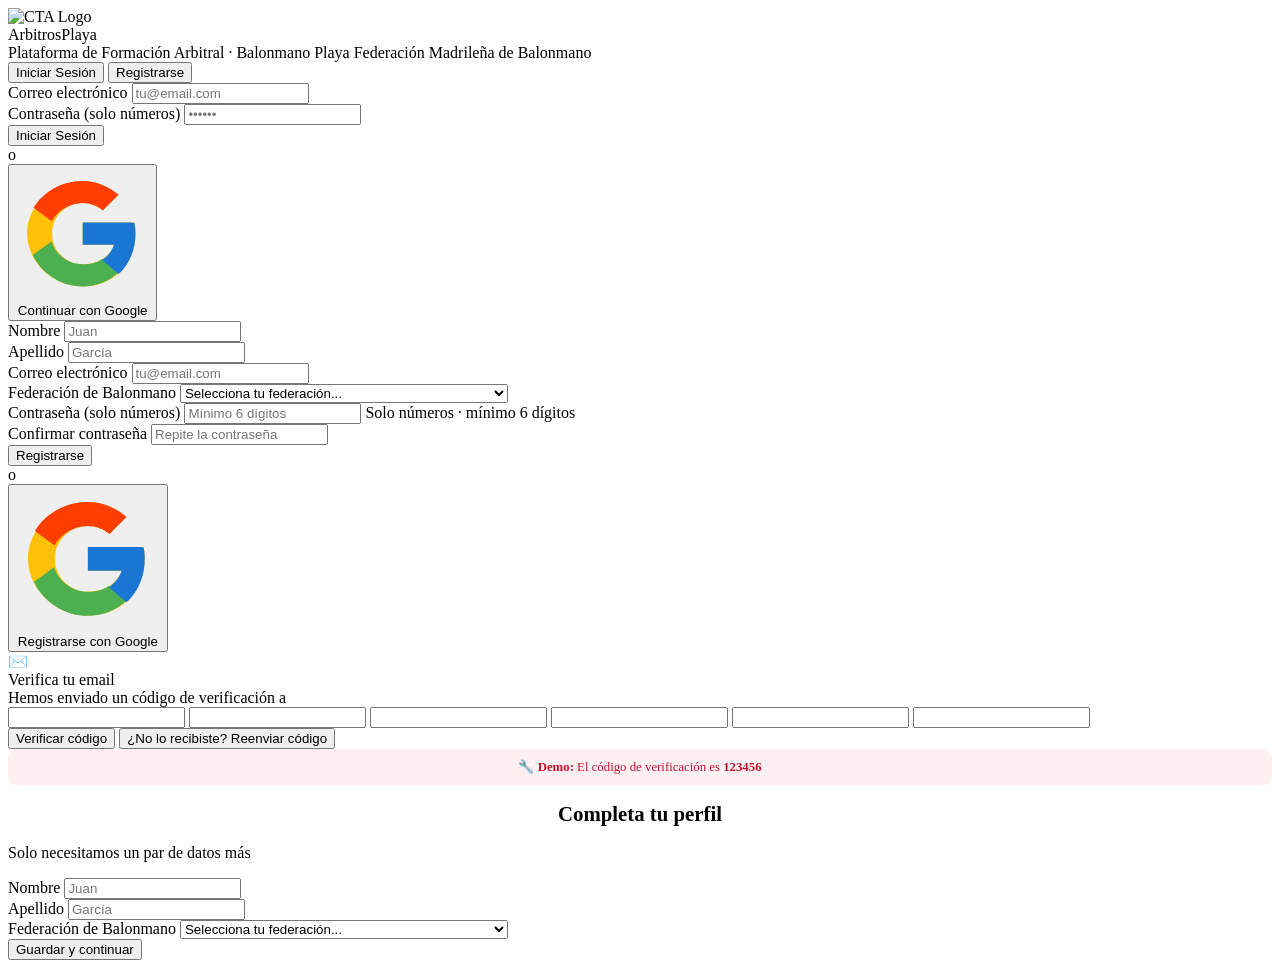
==== pages/index.html @ bde47c81 "Primer commit con mi proyecto" ====
<!DOCTYPE html>
<html lang="es">
<head>
  <meta charset="UTF-8" />
  <meta name="viewport" content="width=device-width, initial-scale=1.0" />
  <title>ArbitrosPlaya — Login</title>
  <meta name="description" content="Plataforma de formación para árbitros de balonmano playa. Accede a tests, reglamentos y vídeos oficiales IHF 2026." />
  <link rel="stylesheet" href="css/global.css" />
  <link rel="stylesheet" href="css/auth.css" />
  <script src="https://cdn.jsdelivr.net/npm/@supabase/supabase-js@2"></script>
  <script src="js/supabase-ready.js"></script>
</head>
<body>
<div class="auth-page">

  <!-- Logo + Nombre -->
  <div class="auth-logo-area">
    <div class="auth-logos">
      <img src="assets/logo-cta.png" alt="CTA Logo" class="auth-logo-img" />
    </div>
    <div class="auth-app-name">ArbitrosPlaya</div>
    <div class="auth-tagline">Plataforma de Formación Arbitral · Balonmano Playa Federación Madrileña de Balonmano</div>
  </div>

  <!-- Auth Card -->
  <div class="auth-card" id="authCard">

    <!-- TABS -->
    <div class="auth-tabs" id="authTabs">
      <button class="auth-tab active" id="tabLogin" onclick="showTab('login')">Iniciar Sesión</button>
      <button class="auth-tab" id="tabRegister" onclick="showTab('register')">Registrarse</button>
    </div>

    <!-- Error global -->
    <div class="auth-error" id="authError"></div>

    <!-- ===== FORM LOGIN ===== -->
    <form class="auth-form active" id="formLogin" onsubmit="handleLogin(event)">
      <div class="input-group">
        <label for="loginEmail">Correo electrónico</label>
        <input type="email" id="loginEmail" class="input-field" placeholder="tu@email.com" required autocomplete="email" />
      </div>
      <div class="input-group">
        <label for="loginPassword">Contraseña (solo números)</label>
        <input type="password" id="loginPassword" class="input-field" placeholder="••••••" inputmode="numeric" pattern="[0-9]*" required autocomplete="current-password" />
      </div>
      <button type="submit" class="btn-auth-submit" id="btnLogin">Iniciar Sesión</button>
      <div class="auth-divider">o</div>
      <button type="button" class="btn-google" onclick="handleGoogleLogin()">
        <svg class="google-icon" viewBox="0 0 48 48"><path fill="#FFC107" d="M43.6 20.1H42V20H24v8h11.3C33.7 32.5 29.3 35 24 35c-6.1 0-11-4.9-11-11s4.9-11 11-11c2.8 0 5.3 1 7.2 2.7l5.7-5.7C33.5 7.1 29 5 24 5 13 5 4 14 4 24s9 19 20 19c11 0 19-8 19-19 0-1.3-.1-2.6-.4-3.9z"/><path fill="#FF3D00" d="M6.3 14.7l6.6 4.8C14.7 16 19 13 24 13c2.8 0 5.3 1 7.2 2.7l5.7-5.7C33.5 7.1 29 5 24 5 16.3 5 9.7 9 6.3 14.7z"/><path fill="#4CAF50" d="M24 43c5 0 9.5-1.9 12.9-5l-5.9-5C29.3 34.5 26.8 35 24 35c-5.3 0-9.7-3.5-11.3-8.2L6 31.7C9.4 38.5 16.2 43 24 43z"/><path fill="#1976D2" d="M43.6 20.1H42V20H24v8h11.3c-.8 2.3-2.3 4.2-4.3 5.5l5.9 5c-.4.4 6.1-4.5 6.1-14.5 0-1.3-.1-2.6-.4-3.9z"/></svg>
        Continuar con Google
      </button>
    </form>

    <!-- ===== FORM REGISTRO ===== -->
    <form class="auth-form" id="formRegister" onsubmit="handleRegister(event)">
      <div class="form-row">
        <div class="input-group">
          <label for="regNombre">Nombre</label>
          <input type="text" id="regNombre" class="input-field" placeholder="Juan" required />
        </div>
        <div class="input-group">
          <label for="regApellido">Apellido</label>
          <input type="text" id="regApellido" class="input-field" placeholder="García" required />
        </div>
      </div>
      <div class="input-group">
        <label for="regEmail">Correo electrónico</label>
        <input type="email" id="regEmail" class="input-field" placeholder="tu@email.com" required autocomplete="email" />
      </div>
      <div class="input-group">
        <label for="regFederacion">Federación de Balonmano</label>
        <select id="regFederacion" class="select-field" required>
          <option value="" disabled selected>Selecciona tu federación...</option>
          <option>Real Federación Española de Balonmano (RFEBM)</option>
          <option>Federación Andaluza de Balonmano</option>
          <option>Federación Aragonesa de Balonmano</option>
          <option>Federación Asturiana de Balonmano</option>
          <option>Federación Balear de Balonmano</option>
          <option>Federación Canaria de Balonmano</option>
          <option>Federación Cántabra de Balonmano</option>
          <option>Federación de Balonmano de Castilla y León</option>
          <option>Federación de Balonmano de Castilla-La Mancha</option>
          <option>Federación Catalana de Balonmano</option>
          <option>Federación de Balonmano de Ceuta</option>
          <option>Federación Extremeña de Balonmano</option>
          <option>Federación Gallega de Balonmano</option>
          <option>Federación Madrileña de Balonmano</option>
          <option>Federación de Balonmano de Melilla</option>
          <option>Federación de Balonmano de la Región de Murcia</option>
          <option>Federación Navarra de Balonmano</option>
          <option>Federación Vasca de Balonmano (EHF)</option>
          <option>Federación Riojana de Balonmano</option>
          <option>Federación Valenciana de Balonmano</option>
          <option>Otra...</option>
        </select>
      </div>
      <div class="input-group">
        <label for="regPassword">Contraseña (solo números)</label>
        <input type="password" id="regPassword" class="input-field" placeholder="Mínimo 6 dígitos" inputmode="numeric" pattern="[0-9]*" minlength="6" required />
        <span class="password-hint">Solo números · mínimo 6 dígitos</span>
      </div>
      <div class="input-group">
        <label for="regPasswordConfirm">Confirmar contraseña</label>
        <input type="password" id="regPasswordConfirm" class="input-field" placeholder="Repite la contraseña" inputmode="numeric" pattern="[0-9]*" required />
      </div>
      <button type="submit" class="btn-auth-submit" id="btnRegister">Registrarse</button>
      <div class="auth-divider">o</div>
      <button type="button" class="btn-google" onclick="handleGoogleRegister()">
        <svg class="google-icon" viewBox="0 0 48 48"><path fill="#FFC107" d="M43.6 20.1H42V20H24v8h11.3C33.7 32.5 29.3 35 24 35c-6.1 0-11-4.9-11-11s4.9-11 11-11c2.8 0 5.3 1 7.2 2.7l5.7-5.7C33.5 7.1 29 5 24 5 13 5 4 14 4 24s9 19 20 19c11 0 19-8 19-19 0-1.3-.1-2.6-.4-3.9z"/><path fill="#FF3D00" d="M6.3 14.7l6.6 4.8C14.7 16 19 13 24 13c2.8 0 5.3 1 7.2 2.7l5.7-5.7C33.5 7.1 29 5 24 5 16.3 5 9.7 9 6.3 14.7z"/><path fill="#4CAF50" d="M24 43c5 0 9.5-1.9 12.9-5l-5.9-5C29.3 34.5 26.8 35 24 35c-5.3 0-9.7-3.5-11.3-8.2L6 31.7C9.4 38.5 16.2 43 24 43z"/><path fill="#1976D2" d="M43.6 20.1H42V20H24v8h11.3c-.8 2.3-2.3 4.2-4.3 5.5l5.9 5c-.4.4 6.1-4.5 6.1-14.5 0-1.3-.1-2.6-.4-3.9z"/></svg>
        Registrarse con Google
      </button>
    </form>

    <!-- ===== VERIFICACIÓN EMAIL ===== -->
    <div class="verify-screen" id="verifyScreen">
      <div class="verify-icon">✉️</div>
      <div class="verify-title">Verifica tu email</div>
      <div class="verify-subtitle">
        Hemos enviado un código de verificación a<br/>
        <span class="verify-email-display" id="verifyEmailDisplay"></span>
      </div>
      <div class="auth-error" id="verifyError"></div>
      <div class="code-input-container" id="codeInputs">
        <input type="text" class="code-digit" maxlength="1" inputmode="numeric" pattern="[0-9]" />
        <input type="text" class="code-digit" maxlength="1" inputmode="numeric" pattern="[0-9]" />
        <input type="text" class="code-digit" maxlength="1" inputmode="numeric" pattern="[0-9]" />
        <input type="text" class="code-digit" maxlength="1" inputmode="numeric" pattern="[0-9]" />
        <input type="text" class="code-digit" maxlength="1" inputmode="numeric" pattern="[0-9]" />
        <input type="text" class="code-digit" maxlength="1" inputmode="numeric" pattern="[0-9]" />
      </div>
      <button class="btn-auth-submit" onclick="handleVerify()">Verificar código</button>
      <button class="resend-link" id="resendBtn" onclick="handleResend()">¿No lo recibiste? Reenviar código</button>
      <!-- DEMO hint -->
      <div style="background:#FEF0F2;border-radius:8px;padding:10px 16px;font-size:0.8rem;color:#C8102E;text-align:center;">
        🔧 <strong>Demo:</strong> El código de verificación es <strong>123456</strong>
      </div>
    </div>

    <!-- ===== GOOGLE EXTRA (completar perfil) ===== -->
    <div class="google-extra-screen" id="googleExtraScreen">
      <h2 style="text-align:center;font-size:1.3rem;font-weight:700;">Completa tu perfil</h2>
      <p class="subtitle">Solo necesitamos un par de datos más</p>
      <div class="auth-error" id="googleError"></div>
      <div class="form-row">
        <div class="input-group">
          <label for="gNombre">Nombre</label>
          <input type="text" id="gNombre" class="input-field" placeholder="Juan" required />
        </div>
        <div class="input-group">
          <label for="gApellido">Apellido</label>
          <input type="text" id="gApellido" class="input-field" placeholder="García" required />
        </div>
      </div>
      <div class="input-group">
        <label for="gFederacion">Federación de Balonmano</label>
        <select id="gFederacion" class="select-field" required>
          <option value="" disabled selected>Selecciona tu federación...</option>
          <option>Real Federación Española de Balonmano (RFEBM)</option>
          <option>Federación Andaluza de Balonmano</option>
          <option>Federación Aragonesa de Balonmano</option>
          <option>Federación Asturiana de Balonmano</option>
          <option>Federación Balear de Balonmano</option>
          <option>Federación Canaria de Balonmano</option>
          <option>Federación Cántabra de Balonmano</option>
          <option>Federación de Balonmano de Castilla y León</option>
          <option>Federación de Balonmano de Castilla-La Mancha</option>
          <option>Federación Catalana de Balonmano</option>
          <option>Federación de Balonmano de Ceuta</option>
          <option>Federación Extremeña de Balonmano</option>
          <option>Federación Gallega de Balonmano</option>
          <option>Federación Madrileña de Balonmano</option>
          <option>Federación de Balonmano de Melilla</option>
          <option>Federación de Balonmano de la Región de Murcia</option>
          <option>Federación Navarra de Balonmano</option>
          <option>Federación Vasca de Balonmano (EHF)</option>
          <option>Federación Riojana de Balonmano</option>
          <option>Federación Valenciana de Balonmano</option>
          <option>Otra...</option>
        </select>
      </div>
      <button class="btn-auth-submit" onclick="handleGoogleComplete()">Guardar y continuar</button>
    </div>

  </div><!-- /auth-card -->
</div><!-- /auth-page -->

<script src="js/auth.js"></script>
</body>
</html>
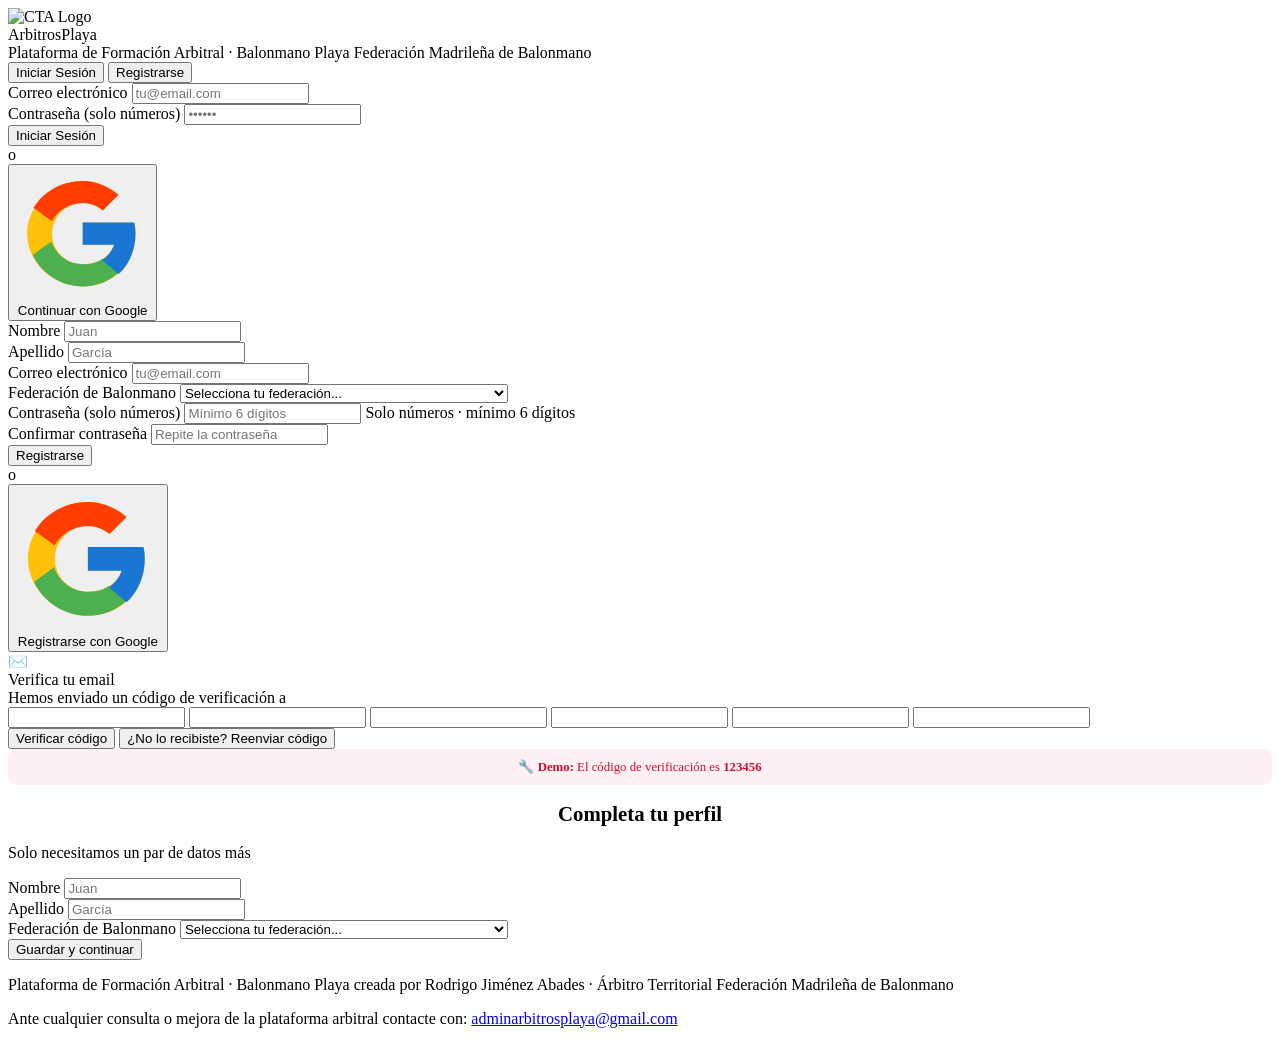
==== commit 76e0bce0: "prueba 2" ====
--- a/pages/index.html
+++ b/pages/index.html
@@ -185,6 +185,11 @@
   </div><!-- /auth-card -->
 </div><!-- /auth-page -->
 
+<footer class="main-footer">
+  <p>Plataforma de Formación Arbitral · Balonmano Playa creada por <span class="highlight-red">Rodrigo Jiménez Abades</span> · Árbitro Territorial Federación Madrileña de Balonmano</p>
+  <p>Ante cualquier consulta o mejora de la plataforma arbitral contacte con: <a href="mailto:adminarbitrosplaya@gmail.com" class="highlight-red">adminarbitrosplaya@gmail.com</a></p>
+</footer>
+
 <script src="js/auth.js"></script>
 </body>
 </html>
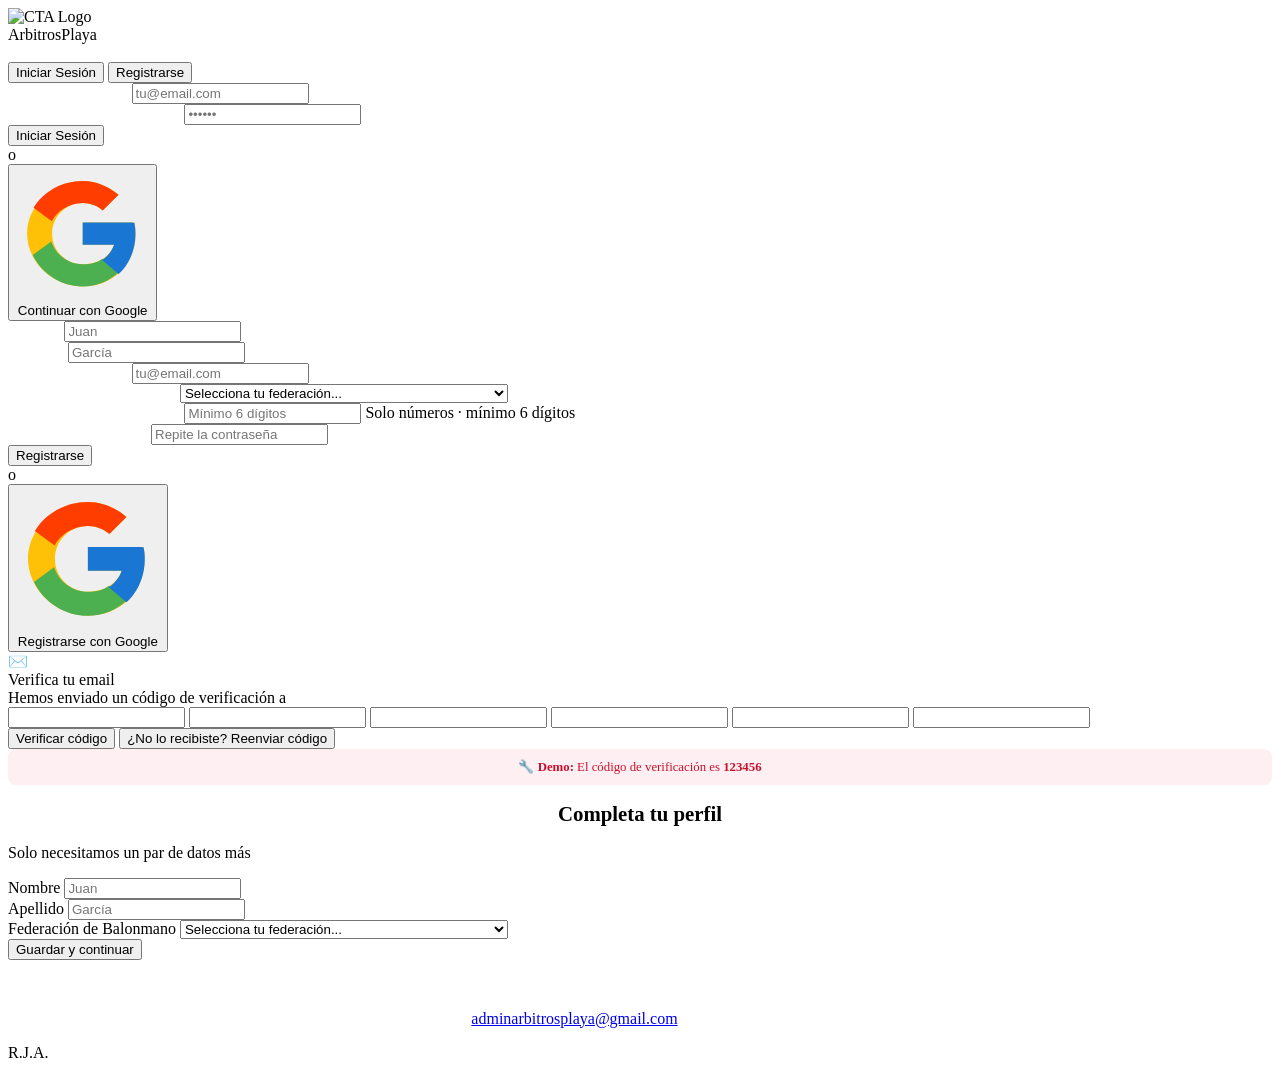
==== commit 15062e52: "24" ====
--- a/pages/index.html
+++ b/pages/index.html
@@ -19,7 +19,7 @@
       <img src="assets/logo-cta.png" alt="CTA Logo" class="auth-logo-img" />
     </div>
     <div class="auth-app-name">ArbitrosPlaya</div>
-    <div class="auth-tagline">Plataforma de Formación Arbitral · Balonmano Playa Federación Madrileña de Balonmano</div>
+    <div class="auth-tagline" style="color: white !important;">Plataforma de Formación Arbitral · Balonmano Playa Federación Madrileña de Balonmano</div>
   </div>
 
   <!-- Auth Card -->
@@ -37,11 +37,11 @@
     <!-- ===== FORM LOGIN ===== -->
     <form class="auth-form active" id="formLogin" onsubmit="handleLogin(event)">
       <div class="input-group">
-        <label for="loginEmail">Correo electrónico</label>
+        <label for="loginEmail" style="color: white !important;">Correo electrónico</label>
         <input type="email" id="loginEmail" class="input-field" placeholder="tu@email.com" required autocomplete="email" />
       </div>
       <div class="input-group">
-        <label for="loginPassword">Contraseña (solo números)</label>
+        <label for="loginPassword" style="color: white !important;">Contraseña (solo números)</label>
         <input type="password" id="loginPassword" class="input-field" placeholder="••••••" inputmode="numeric" pattern="[0-9]*" required autocomplete="current-password" />
       </div>
       <button type="submit" class="btn-auth-submit" id="btnLogin">Iniciar Sesión</button>
@@ -56,20 +56,20 @@
     <form class="auth-form" id="formRegister" onsubmit="handleRegister(event)">
       <div class="form-row">
         <div class="input-group">
-          <label for="regNombre">Nombre</label>
+          <label for="regNombre" style="color: white !important;">Nombre</label>
           <input type="text" id="regNombre" class="input-field" placeholder="Juan" required />
         </div>
         <div class="input-group">
-          <label for="regApellido">Apellido</label>
+          <label for="regApellido" style="color: white !important;">Apellido</label>
           <input type="text" id="regApellido" class="input-field" placeholder="García" required />
         </div>
       </div>
       <div class="input-group">
-        <label for="regEmail">Correo electrónico</label>
+        <label for="regEmail" style="color: white !important;">Correo electrónico</label>
         <input type="email" id="regEmail" class="input-field" placeholder="tu@email.com" required autocomplete="email" />
       </div>
       <div class="input-group">
-        <label for="regFederacion">Federación de Balonmano</label>
+        <label for="regFederacion" style="color: white !important;">Federación de Balonmano</label>
         <select id="regFederacion" class="select-field" required>
           <option value="" disabled selected>Selecciona tu federación...</option>
           <option>Real Federación Española de Balonmano (RFEBM)</option>
@@ -89,19 +89,19 @@
           <option>Federación de Balonmano de Melilla</option>
           <option>Federación de Balonmano de la Región de Murcia</option>
           <option>Federación Navarra de Balonmano</option>
-          <option>Federación Vasca de Balonmano (EHF)</option>
+          <option>Federación Vasca de Balonmano</option>
           <option>Federación Riojana de Balonmano</option>
           <option>Federación Valenciana de Balonmano</option>
           <option>Otra...</option>
         </select>
       </div>
       <div class="input-group">
-        <label for="regPassword">Contraseña (solo números)</label>
+        <label for="regPassword" style="color: white !important;">Contraseña (solo números)</label>
         <input type="password" id="regPassword" class="input-field" placeholder="Mínimo 6 dígitos" inputmode="numeric" pattern="[0-9]*" minlength="6" required />
         <span class="password-hint">Solo números · mínimo 6 dígitos</span>
       </div>
       <div class="input-group">
-        <label for="regPasswordConfirm">Confirmar contraseña</label>
+        <label for="regPasswordConfirm" style="color: white !important;">Confirmar contraseña</label>
         <input type="password" id="regPasswordConfirm" class="input-field" placeholder="Repite la contraseña" inputmode="numeric" pattern="[0-9]*" required />
       </div>
       <button type="submit" class="btn-auth-submit" id="btnRegister">Registrarse</button>
@@ -173,7 +173,7 @@
           <option>Federación de Balonmano de Melilla</option>
           <option>Federación de Balonmano de la Región de Murcia</option>
           <option>Federación Navarra de Balonmano</option>
-          <option>Federación Vasca de Balonmano (EHF)</option>
+          <option>Federación Vasca de Balonmano</option>
           <option>Federación Riojana de Balonmano</option>
           <option>Federación Valenciana de Balonmano</option>
           <option>Otra...</option>
@@ -183,12 +183,12 @@
     </div>
 
   </div><!-- /auth-card -->
+  <footer class="main-footer">
+    <p style="color: white !important;">Plataforma de Formación Arbitral · Balonmano Playa</p>
+    <p style="color: white !important;">Ante cualquier consulta o mejora de la plataforma arbitral contacte con: <a href="mailto:adminarbitrosplaya@gmail.com" class="highlight-red">adminarbitrosplaya@gmail.com</a></p>
+    <p class="highlight-red">R.J.A.</p>
+  </footer>
 </div><!-- /auth-page -->
-
-<footer class="main-footer">
-  <p>Plataforma de Formación Arbitral · Balonmano Playa creada por <span class="highlight-red">Rodrigo Jiménez Abades</span> · Árbitro Territorial Federación Madrileña de Balonmano</p>
-  <p>Ante cualquier consulta o mejora de la plataforma arbitral contacte con: <a href="mailto:adminarbitrosplaya@gmail.com" class="highlight-red">adminarbitrosplaya@gmail.com</a></p>
-</footer>
 
 <script src="js/auth.js"></script>
 </body>
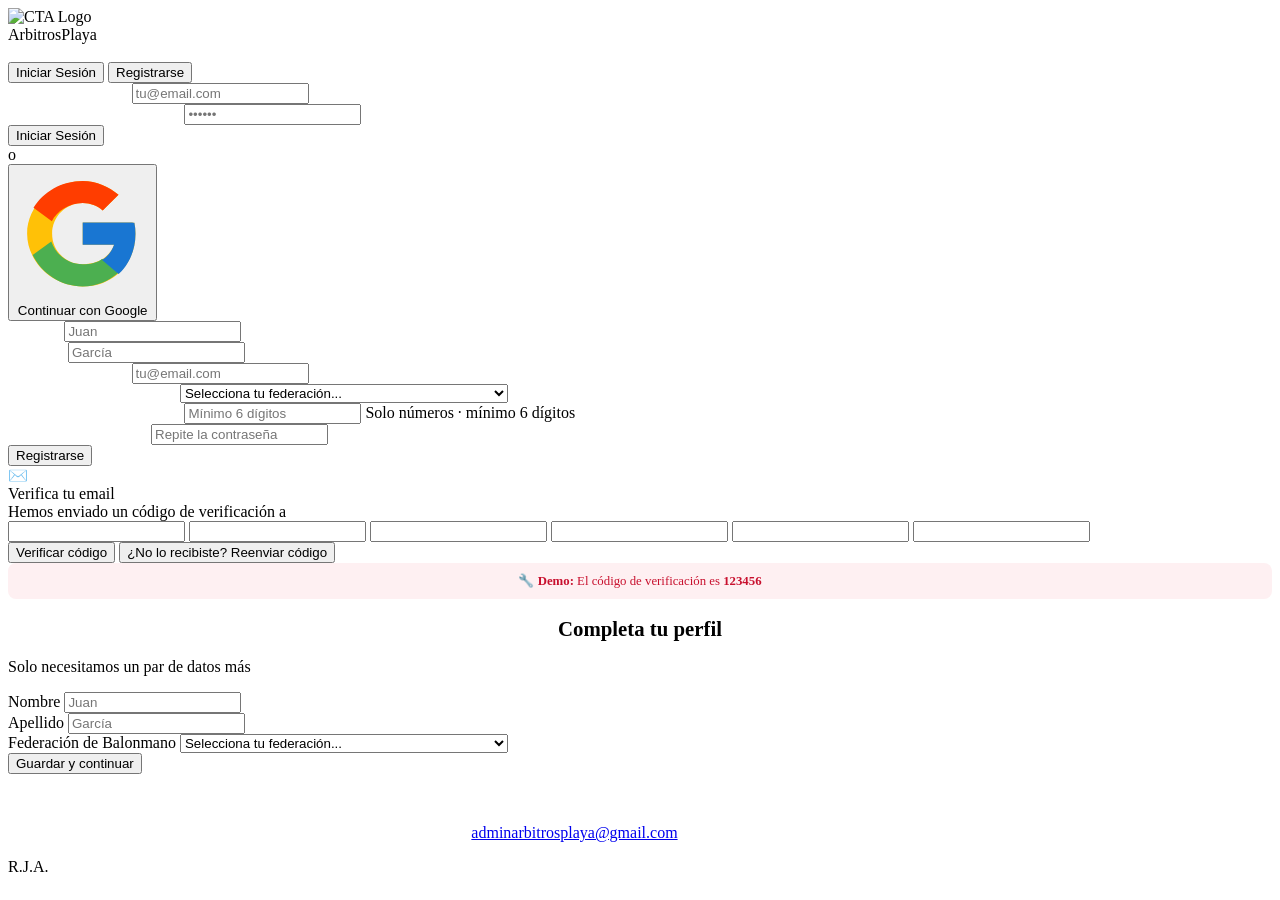
==== commit d8dedede: "25" ====
--- a/pages/index.html
+++ b/pages/index.html
@@ -105,11 +105,7 @@
         <input type="password" id="regPasswordConfirm" class="input-field" placeholder="Repite la contraseña" inputmode="numeric" pattern="[0-9]*" required />
       </div>
       <button type="submit" class="btn-auth-submit" id="btnRegister">Registrarse</button>
-      <div class="auth-divider">o</div>
-      <button type="button" class="btn-google" onclick="handleGoogleRegister()">
-        <svg class="google-icon" viewBox="0 0 48 48"><path fill="#FFC107" d="M43.6 20.1H42V20H24v8h11.3C33.7 32.5 29.3 35 24 35c-6.1 0-11-4.9-11-11s4.9-11 11-11c2.8 0 5.3 1 7.2 2.7l5.7-5.7C33.5 7.1 29 5 24 5 13 5 4 14 4 24s9 19 20 19c11 0 19-8 19-19 0-1.3-.1-2.6-.4-3.9z"/><path fill="#FF3D00" d="M6.3 14.7l6.6 4.8C14.7 16 19 13 24 13c2.8 0 5.3 1 7.2 2.7l5.7-5.7C33.5 7.1 29 5 24 5 16.3 5 9.7 9 6.3 14.7z"/><path fill="#4CAF50" d="M24 43c5 0 9.5-1.9 12.9-5l-5.9-5C29.3 34.5 26.8 35 24 35c-5.3 0-9.7-3.5-11.3-8.2L6 31.7C9.4 38.5 16.2 43 24 43z"/><path fill="#1976D2" d="M43.6 20.1H42V20H24v8h11.3c-.8 2.3-2.3 4.2-4.3 5.5l5.9 5c-.4.4 6.1-4.5 6.1-14.5 0-1.3-.1-2.6-.4-3.9z"/></svg>
-        Registrarse con Google
-      </button>
+
     </form>
 
     <!-- ===== VERIFICACIÓN EMAIL ===== -->
